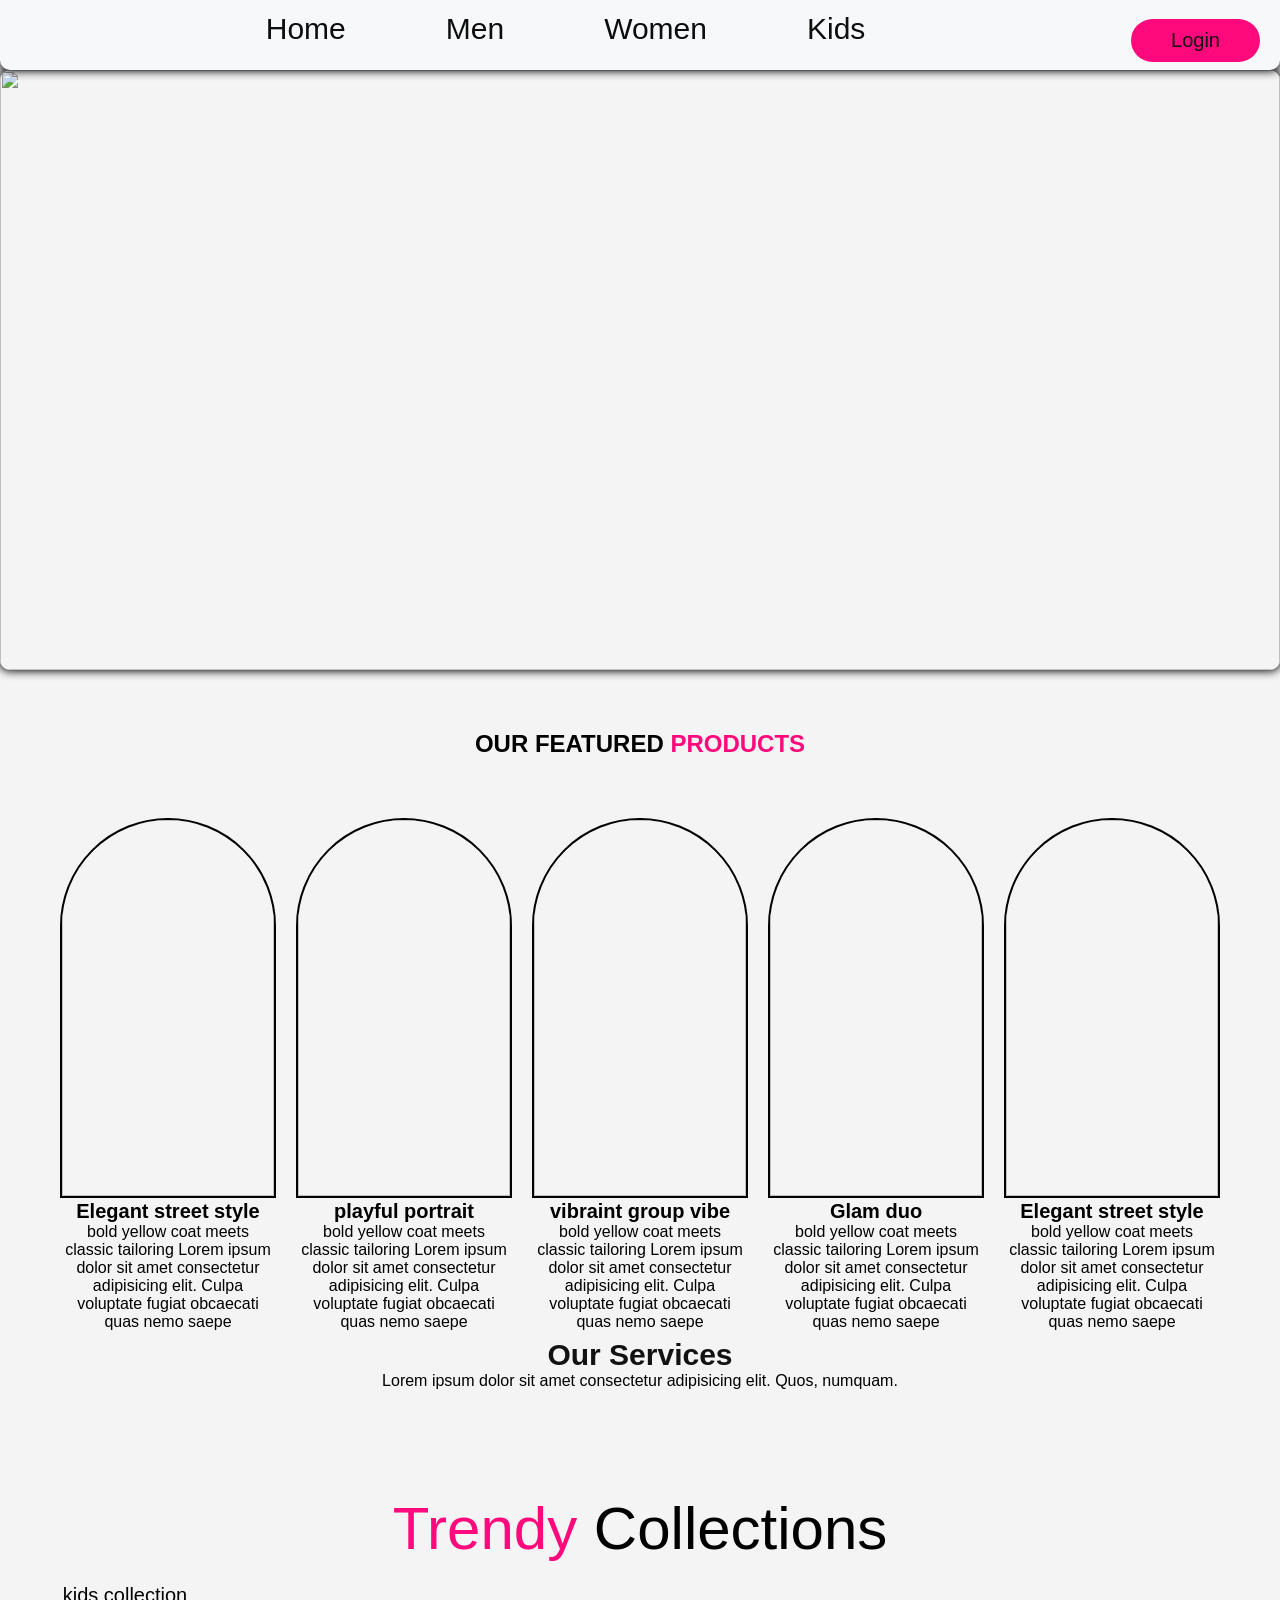
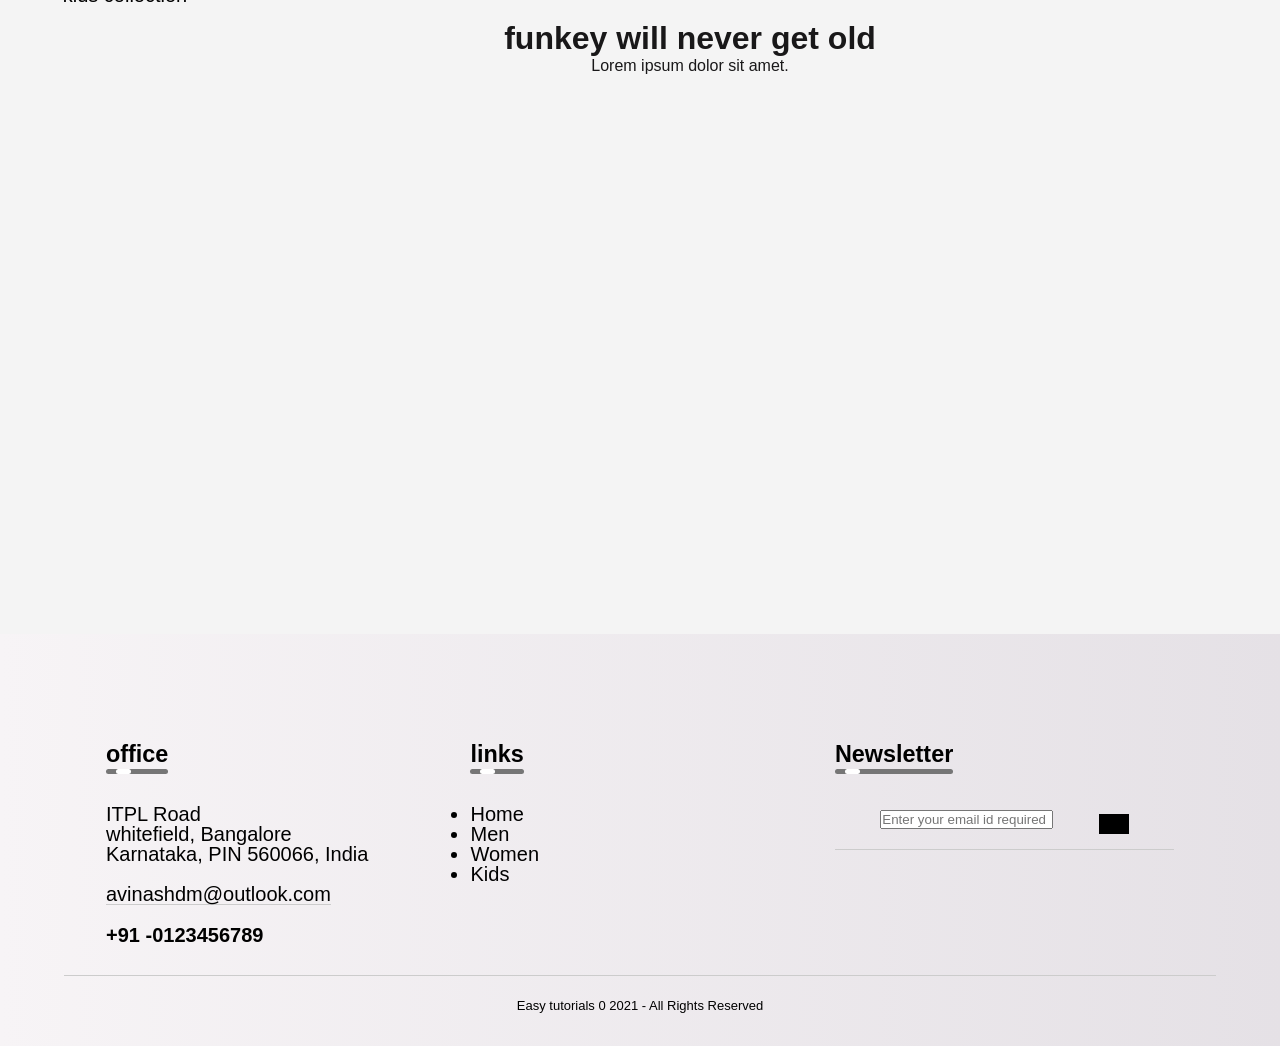
==== Home.html @ 51241158 "Add files via upload" ====
<!DOCTYPE html>
<html lang="en">
<head>
    <meta charset="UTF-8">
    <meta name="viewport" content="width=device-width, initial-scale=1.0">
    <title>Document</title>
    <link rel="stylesheet" href="style.css">
</head>
<body>
      <!-- ------navbar section------ -->
       <nav>
          <img src="images/logo.png" alt="" height="70px">
          <ul class="form-li">
            <li><a href="Home.html">Home</a></li>
            <li><a href="Men.html">Men</a></li>
            <li><a href="Women.html">Women</a></li>
            <li><a href="Kids.html">Kids</a></li>
          </ul>
            <button class="login" onclick="location.href='login.html'">Login</button>        
       </nav>

  <!-- --------herosection----- -->
        <div class="slider">
              <img src="images/pexels-katetrysh-27203469.jpg" alt="" class="slides active">
              <img src="images/pexels-cottonbro-6069072.jpg" alt="" class="slides">
              <img src="images/pexels-delot-19599230.jpg" alt="" class="slides">
              <img src="images/pexels-delot-19599238.jpg" alt="" class="slides"> 
              <img src="images/pexels-ron-lach-8386643.jpg" alt="" class="slides"> 
              <img src="images/pexels-rachel-claire-5490970.jpg" alt="" class="slides">
              
        </div>

  <!----------heroprofile section------ -->
        <h2 class="heroprofile-start"> OUR FEATURED <span>PRODUCTS</span></h2>

       <div class="heroprofile-con">
        <div class="profile">
            <img src="images/IMG_20260315_153532.jpg" alt="">
              <h1 class="profile-head">Elegant street style</h1>
              <p class="profile-p">bold yellow coat meets classic tailoring Lorem ipsum dolor sit amet consectetur adipisicing elit. Culpa voluptate fugiat obcaecati quas nemo saepe</p>
           </div>
           <div class="profile">
            <img src="images/IMG_20260315_153543.jpg" alt="">
            <h1 class="profile-head">playful portrait</h1>
              <p class="profile-p">bold yellow coat meets classic tailoring Lorem ipsum dolor sit amet consectetur adipisicing elit. Culpa voluptate fugiat obcaecati quas nemo saepe</p>
              
           </div>
           <div class="profile">
            <img src="images/IMG_20260315_153647.jpg" alt="">
            <h1 class="profile-head">vibraint group vibe</h1>
              <p class="profile-p">bold yellow coat meets classic tailoring Lorem ipsum dolor sit amet consectetur adipisicing elit. Culpa voluptate fugiat obcaecati quas nemo saepe</p>

           </div>
           <div class="profile">
            <img src="images/IMG_20260315_153749.jpg" alt="">
            <h1 class="profile-head">Glam duo</h1>
              <p class="profile-p">bold yellow coat meets classic tailoring Lorem ipsum dolor sit amet consectetur adipisicing elit. Culpa voluptate fugiat obcaecati quas nemo saepe</p>
              
           </div>
           <div class="profile">
            <img src="images/IMG_20260315_153719.jpg" alt="">
            <h1 class="profile-head">Elegant street style</h1>
              <p class="profile-p">bold yellow coat meets classic tailoring Lorem ipsum dolor sit amet consectetur adipisicing elit. Culpa voluptate fugiat obcaecati quas nemo saepe</p>   
           </div>
        </div>

   <!-- ----------service section------ -->
       <div >
              <h1 class="Services_head"> Our Services</h1>
              <p class="Services_para">Lorem ipsum dolor sit amet consectetur adipisicing elit. Quos, numquam.</p>
       </div>
         <br>
         <br>
        <div class="hero-services">
            <div class="ser">
              <img src="images/off1.jpg" alt="">
            </div>
            <div class="ser">
              <img src="images/off2.jpg" alt="">

            </div>
            <div class="ser">
              <img src="images/off3.jpg" alt="">

            </div>
            <div class="ser">
              <img src="images/off4.jpg" alt="">

            </div>
        </div>

   <!-- -------------about setion----------- -->
        <div class="about-section">
             <div class="card0">
                     <span>Trendy</span>  Collections 
             </div>
             <div class="card1">
                   kids collection
             </div>
             <div class="card2">
              <br>
              <br>
                     <h1>funkey will never get old</h1>
                   <p>Lorem ipsum dolor sit amet.</p>
             </div>
             <div class="card3">
            
             </div>
             <div class="card4">
            
             </div>
              <div class="card5">
                  
             </div>
              <div class="card6">
            
             </div>

        </div> 

 <!-- ---------footer section--------- -->
     <footer>
        <div class="row">
            <div class="col">
                <h3>office <div class="underline"><span></span></div></h3>
                <p>ITPL Road</p>
                <p>whitefield, Bangalore</p>
                <p>Karnataka, PIN 560066, India</p>
                <p class="email-id">avinashdm@outlook.com</p>
                <h4>+91 -0123456789</h4>
            </div>
            
            <div class="col">
                <h3>links <div class="underline"><span></span></div></h3>
                <ul >
                    <li><a href="Home.html">Home</a></li>
                    <li><a href="Men.html">Men</a></li>
                    <li><a href="Women.html">Women</a></li>
                    <li><a href="Kids.html">Kids</a></li>
                </ul>
            </div>
            <div class="col">
                <h3>Newsletter <div class="underline"><span></span></div></h3>
                <form>
                    <i class="fa-regular fa-envelope"></i>
                    <input type="email" placeholder="Enter your email id required">
                    <button type="submit"></button><i class="fa-solid fa-arrow-right"></i>
                </form>
                <div class="social-icons">
                    <i class="fa-brands fa-facebook"></i>
                    <i class="fa-brands fa-twitter"></i>
                    <i class="fa-brands fa-whatsapp"></i>
                    <i class="fa-brands fa-pinterest"></i>
                </div>
            </div>
    
        </div>
        <hr>
        <p class="copyright">Easy tutorials 0 2021 - All Rights Reserved</p>
    </footer>


          
         
        <script src="script.js"></script>
</body> 
</html>
---- style.css ----
*{
    margin: 0;
    padding: 0;
    box-sizing: border-box;
}
 
/* ------navbar section---- */
nav{
    display: flex;
    align-items: center;
    justify-content: space-between;
    position: sticky;
    top: 0px;
    background-color: rgb(247, 248, 249);
    box-shadow: 0px 0px 10px 1px black;
    border-radius: 0px 0px 10px 10px;

}
.form-li{
    display: flex;
    list-style: none;
    gap: 100px;
    font-size: 30px; 
}
.form-li  a{
     text-decoration: none;
    color: rgb(13, 13, 14); 
    transition: 0.1s ease;
}
.form-li a:hover{
   border-bottom: 2px solid #ff097c;
}


.login{
    padding: 10px 40px;
    background-color: #ff097c;
    border-radius: 49px;
    color: #131212;
    border-style: none;
    font-size: 20px;
    margin-right: 20px;
}

/* --------slidersection-------- */
.slider{
    width: 100vw;
    height: 600px;
    overflow: hidden;
    border-radius: 10px;
    box-shadow: 0px 0px 10px 1px black;
}
 .slider img{
     width: 100%;
     height: 100%;
     display: none;
}
.slider .active{
    display: block;
}

 /* --------heroprofile------- */

    .heroprofile-start{
            margin-top: 60px;
            text-align: center;
            font-family: Arial, Helvetica, sans-serif;
         }
         span{
            color: #ff097c;
         }
  .heroprofile-con{
            display: flex;
            height: 500px;
            gap: 20px;
            justify-content: space-around;
            padding: 60px;
            margin-bottom: 80px;
         }
         .profile{
            width: 25%;
            border-top-left-radius: 150px;
            border-top-right-radius: 150px;
            border: 2px solid black;
         }
         .profile img{
            height: 100%;
            width: 100%;
            object-fit: cover;
            border-top-left-radius: 150px;
            border-top-right-radius: 150px;
         }
         .profile-head{
            text-align: center;
            font-size: 20px;
         }
         .profile-p{
            text-align: center;
         }

 /* ------service section------- */
         .Services_head{
            font-size: 30px;
            color: #131212;
            text-align: center;
         }
         .Services_para{
            text-align: center;
         }
         
         .hero-services{
            display: flex;
            justify-content: space-around;
         }
         .ser img{
              height: 150px;
         }

 /* -----------about secion----------- */
 .about-section{
    margin-top: 50px;
      display: grid;
      grid-template-columns: 400px 400px 300px 300px;
      grid-template-rows: 80px 300px  300px;
      justify-content: center;
      gap: 10px;
 }  
  
  
  .card0{
  grid-column: 1/5;
  font-size: 60px;
  text-align: center;

  }
   
.card1{
    grid-row: 2/4;
    background-image: url(images/abt2.jpg);
    background-size: cover;
    text-align: center;
    font-size: 20px;

}
.card2{
  grid-column: 2/4;
  background-image: url(images/abt6.jpg);
    background-size: cover;
     display: flex;
    flex-direction: column;
     align-items: center;
    text-align: center;
    color: #191819;
}
.card3{
    background-image: url(images/abt4.jpg);
    background-size: cover; 

}
.card4{
    background-image: url(images/abt3.jpg);
    background-size: cover; 

}
.card5{
    background-image: url(images/abt1.jpg);
    background-size: cover; 
}
.card6{
    background-image: url(images/abt5.jpg);
    background-size: cover; 
}

/* ---------footer section--------- */
footer{
    width: 100%;
    background: linear-gradient(to right, #f7f4f6, #cfc5d167);
    /* color:#fff; */
    padding: 100px 0 30px;
    font-size: 13px;
    line-height: 20px;
    margin-top: 40px;
    
}
.row{
    width: 85%;
    margin: auto;
    display: flex;
    flex-wrap: wrap;
    align-items: flex-start;
    justify-content: space-between;
    font-size: 20px;
}
.col{
    flex-basis: 33%;
    padding: 10px;
}

.pad{
    width: 80px;
    margin-bottom: 30px;
}
.col h3{
    width: fit-content;
    margin-bottom: 40px;
    position: relative;
}
.email-id{
    width: fit-content;
    border-bottom: 1px solid #ccc;
    margin: 20px 0;
}
.form-li{
    list-style: none;
    margin-bottom: 12px;
}
ul li a{
    text-decoration: none;
    color: #010101;
}
form{
    padding-bottom: 15px;
    display: flex;
    align-items: center;
    justify-content: space-between;
    border-bottom: 1px solid #ccc;
    margin-bottom: 50px;
}
form .far{
    font-size: 18px;
    margin-right: 10px;
}
.footform input{
    width: 100%;
    background: transparent;
    color: #ccc;
    border: auto;
    outline: none;
}
.footform button{
    background: transparent;
    border: 0;
    outline: none;
    cursor: pointer;
}
.footform button .fas{
    font-size: 16px;
    color: #ccc;
}
.social-icons .fab{
    width: 50px;
    height: 50px;
    border-radius: 50%;
    text-align: center;
    line-height: 40px;
    font-size: 20px;
    color: #000;
    background: #fff;
    margin-right: 15px;
    cursor: pointer;
}
hr{
    width: 90%;
    border: 0;
    border-bottom: 1px solid #ccc;
    margin: 20px auto;
}
.copyright{
    text-align: center;
}
.underline{
    width: 100%;
    height: 5px;
    background: #767676;
    border-radius: 3px;
    position: absolute;
    top: 25px;
    left: 0;
    overflow: hidden;
}
.underline span{
    width: 15px;
    height: 100%;
    background: #fff;
    border-radius: 3px;
    position: absolute;
    top: 0;
    left: 10px;
    animation: moving 3s linaer infinite;
}
@keyframes moving{
    0%{
        left: -20px;
    }
    100%{
        left: 100px;
    }
}




/* -----------------women section----------------- */
.fashion{
   font-size: 30px;
   box-sizing: border-box;
   padding: 10px;

}
/* Hero Section */
    
    .hero{
    height:600px;
    background:linear-gradient(pink,white);
    display:flex;
    flex-direction:column;
    justify-content:center;
    align-items:center;
    text-align:center;
    background-image: url(images/abt6.jpg);
    background-size: cover;
    }
    
    .hero h1{
    font-size:40px;
    margin-bottom:10px;
    }
    
    .hero p{
    font-size:20px;
    margin-bottom:20px;
    }

    .products1 h2{
       text-align: center;
       font-size: 30px;
       color: #ff097c;
       margin-bottom: 20px;
    }


    
    .hero button{
    padding:12px 25px;
    background:palegreen;
    border:none;
    color:black;
    font-size:16px;
    cursor:pointer;
    }

    
    /* hero1 */
    .hero1{
        height:400px;
        background:linear-gradient(pink,rgba(0, 0, 255, 0.151));
        display:flex;
        flex-direction:column;
        justify-content:center;
        align-items:center;
        text-align:center;
        }

        .hero1 h1{
        font-size: 50px;
        margin-bottom: 20px;
    } 

    .hero1 p{
        font-size:20px;
        margin-bottom:20px;
        }

    .hero1 button{
        padding:15px 25px;
        background:palegreen;
        border:none;
        color:black;
        font-size:16px;
        cursor:pointer;
        
        }

        /* hero2 */

        .hero2{
            height:400px;
            background:linear-gradient(pink,rgba(0, 0, 255, 0.226));
            display:flex;
            flex-direction:column;
            justify-content:center;
            align-items:center;
            text-align:center;
            }
            
            .hero2 h1{
            font-size:40px;
            margin-bottom:10px;
            }
            
            .hero2 p{
            font-size:20px;
            margin-bottom:20px;
            }
            
            .hero2 button{
            padding:12px 25px;
            background:palegreen;
            border:none;
            color:black;
            font-size:16px;
            cursor:pointer;
            }
        
            

        
    /* Products  */
    
    .products{
    padding:50px;
    text-align:center;
    }
    
    .products h2{
    font-size:32px;
    margin-bottom:40px;
    color: tomato;
    }
    
    .products-container{
    display:flex;
    justify-content:center;
    gap:30px;
    flex-wrap:wrap;
    }
    
    
    .card img{
    width:200px;
    }
    
    .card h3{
    margin-top:10px;
    }
    
    .card p{
    margin:10px 0;
    }
    
    .card button{
    background:#ff3399;
    color:blue;
    border:none;
    padding:10px 15px;
    cursor:pointer;
    }

    .card img{
        width: 100%;
        height: auto;
        transition: all .40s;
    }

    .card img:hover{
        transform: scale(0.9);
    }

    .card1-img{
        margin-top: 10px;
        width: 200px;
       height: 315px;
       box-shadow: 0 5px 15px purple;
      border-radius: 10px;                   
       }  

      

   
    /* footwear products */

    .footwaer-products{
        padding:50px;
        text-align:center;
        }
        
        .footwaer-products h2{
        font-size:32px;
        margin-bottom:40px;
        color: lightcoral;
        }
        
        .footwaer-container{
        display:flex;
        justify-content:center;
        gap:30px;
        flex-wrap:wrap;
        }

   .card1 p{
    margin:10px 0;
    }

    
     .card1-img{
        margin-top: 10px;
        width: 200px;
       height: 315px;
       box-shadow: 0 5px 15px purple;
      border-radius: 10px;                   
       }    

       .card1 img{
        width: 100%;
        height:auto ;
        transition: all .40s;
    }

    .card1 img:hover{
        transform: scale(0.9);
    }

    
    
      .card1 button{
        background:palevioletred;
        color:blue;
        border:none;
        padding:10px 15px;
        cursor:pointer;
        } 

        .products{
            padding:50px;
            text-align:center;
         }

       
    
    /* traditional products */

    .Traditional-product h2{
        font-size:32px;
        margin-bottom:40px;
        color: lightcoral;
        text-align: center;
        }
        
        .Traditional-container{
        display:flex;
        justify-content:center;
        gap:30px;
        flex-wrap:wrap;
        }

        .card img{
            margin-top: 10px;
            width: 200px;
           height: 315px;
           box-shadow: 0 5px 15px black;
          border-radius: 10px;                   
           } 
           
           .hero2 button{
            align-items: center;
           }

           .Traditional-product{
            margin-bottom: 40px;
           } 
/* --------mens section-------- */
.menhero img{
    height: 500px;
    width: 1510px;
    object-fit: cover;
}
.title{
    text-align:center;
    margin:50px;
   
}

.gallery{
    display:grid;
    grid-template-columns:repeat(3,1fr);
    gap:20px;
    padding:20px;
}

.mencard{
    background:white;
    padding:15px;
    border-radius:10px;
    text-align:center;
    box-shadow:0 4px 8px rgba(0,0,0,0.1);
    transition:0.3s;
}

.mencard:hover{
    transform:scale(1.05);
}

.mencard img{
    width:100%;
    height:250px;
    object-fit:cover;
    border-radius:10px;
}

.mencard h3{
    margin:10px 0 5px;
}

.mencard p{
    color:green;
    font-weight:bold;
}
/* mens bottom wear */
body{
font-family: Arial;
margin:0;
background:#f4f4f4;
}

header{
background:#ff097c;
color:white;
text-align:center;
padding:20px;
}

.products{
display:flex;
justify-content:center;
flex-wrap:wrap;
gap:20px;
padding:30px;
}

.cardmen{
background:white;
width:220px;
padding:15px;
border-radius:10px;
text-align:center;
box-shadow:0 0 10px rgba(0,0,0,0.2);
}

.cardmen img{
width:100%;
border-radius:10;
object-fit: cover;
}

button{
background:black;
color:white;
border:none;
padding:10px 15px;
margin-top:10px;
cursor:pointer;
}

button:hover{
background:rgb(244, 161, 7);
}

/* card2 */
.products2{
display:flex;
justify-content:center;
flex-wrap:wrap;
gap:20px;
padding:30px;
}

.cardmen2{
background:white;
width:220px;
padding:15px;
border-radius:10px;
text-align:center;
box-shadow:0 0 10px rgba(0,0,0,0.2);
}

.cardmen2 img{
width:100%;
border-radius:10;
object-fit: cover;
}

button{
background:black;
color:white;
border:none;
padding:10px 15px;
margin-top:10px;
cursor:pointer;
}

button:hover{
background:orange;
}



/* ------grid section------ */
.gridmen{
display: grid;
grid-template-columns: 400px 400px 400px;
grid-template-rows: 400px 400px;
    gap: 20px;
    justify-content: center;

}
.gc img{
    height: 300px;
    width: 400px;  
    object-fit: cover;
   border-radius:10px;
box-shadow:0 0 20px rgba(0, 0, 0, 0.726);
   
}


/* ---------kids section-------- */

section{
    padding: 5% 10%;
}

.main-home{
    width: 100%;
    height: 100vh;
    background-image: url(images1/log.jpg); 
    filter: contrast(50%);
    background-position: center;
    background-size: cover;
    display: flex;
    grid-template-columns: repeat(1, 1fr);
    align-items: center;
}

.main-text h5{
    color: palegreen;
    font-size: 16px;
    text-transform: capitalize;
    font-weight: 500;
}

.main-text h1{
    color: black;
    font-size: 60px;
    font-style: italic;
    text-transform: capitalize;
    line-height: 1.1;
    font-weight: 600;
    margin: 6px 0 10px;
}

.main-text p{
    color: palegreen;
    font-size: 20px;
   /* font-style: italic; */
    margin-bottom: 20px;
}


/* trending-section-css */

.center-text h2{
    color: #111;
    font-size: 28px;
    text-transform: capitalize;
    text-align: center;
    margin-bottom: 30px;
}

.center-text span{
    color: palevioletred;
}

.products{
    display: grid;
    grid-template-columns: repeat(auto-fit, minmax(260px, auto));
    gap: 3rem; 
}

.row{
    position: relative;
    transition: all .40s; 
}

.row img{
    width: 100%;
    height: auto;
    transition: all .40s; 
}

.row img:hover{
    transform: scale(0.9);
} 

.product-text h6{
    position: absolute;
    top: 13px;
    left: 13px;
    color: #6E026F;
    font-size: 12px;
    font-weight: 500;
    text-transform: uppercase;
    background-color: #FFF8DE; 
    padding: 3px 10px;
    border-radius: 2px;
}

.heart-icon{
    position: absolute;
    right: 0;
    font-size: 20px;
}

.heart-icon:hover{
    color: brown;
}

.ratting i{
    color: #ff8c00;
    font-size: 18px;
}
.price h4{
    color: #111;
    font-size: 16px;
    text-transform: capitalize;
    font-weight: 400;
}

.price p{
    background-color: pink ;
    font-size: 14px;
    font-weight: 600;
}
.reviwes{
    text-align: center;
}

.reviwes h3{
    color: #111;
    font-size: 25px;
    text-transform: capitalize;
    text-align: center;
    font-weight: 700;
}

.reviwes img{
    width: 100px;
    height: auto;
    border-radius: 30px;
    margin: 20px 0;
}

.reviwes p{
    color: brown;
    font-size: 16px;
    font-weight: 400;
    line-height: 25px;
    margin-bottom: 10px;
}

.reviwes h2{
    font-size: 22px;
    color: #000;
    font-weight: 400;
    text-transform: capitalize;
    margin-bottom: 2px;
}

/* update-section-css */
.up-center-text{
    text-align: center;
    color: firebrick;
    font-size: 25px;
    text-transform: capitalize;
    font-weight: 700;
    margin-bottom: 30px;
}

.cart img{
    width: 300px;
    height: auto;
    border-radius: 5px;
}

.update-cart{
    display: grid;
    grid-template-columns: repeat(auto-fit, minmax(300px, auto));
    gap: 1rem;
}

.cart h5{
    color: #863A6F;
    font-size: 14px;
    text-transform: capitalize;
    font-weight: 500;
}

.cart h4{
    color: navy;
    font-size: 18px;
    font-weight: 600;
}

.cart p{
    color: #6E026F;
    font-size: 15px;
    max-width: 380px;
    line-height: 25px;
    margin-bottom: 12px;
}

.cart h6{
    color: brown;
    font-size: 14px;
    font-weight: 500;
}
  
/* ---------login form------ */

.log-con{
    margin-top: 50px;
    display: flex;
    /* width: 100vw; */
    width: 1000px;
box-shadow:0 0 20px rgba(0, 0, 0, 0.726);
  justify-content: space-around;
  align-items: center;
  height: 500px;
  margin-left: 250px;
}
.container2{
    display: flex;
    flex-direction: column; 
    gap: 20px; 
    padding-top: 15px; 
}
.container2 input{
    width: 300px;
    padding: 20px;
    border-radius: 20px;
    border-style: none;
}
.submitbtn{
    width: 300px;
    padding: 15px;
    font-size: 20px;
    border-radius: 20px;

     
}
.submitbtn:hover{
    background-color: #ff097c;
    color: black;

}
h5{
    font-size: 30px;    
}
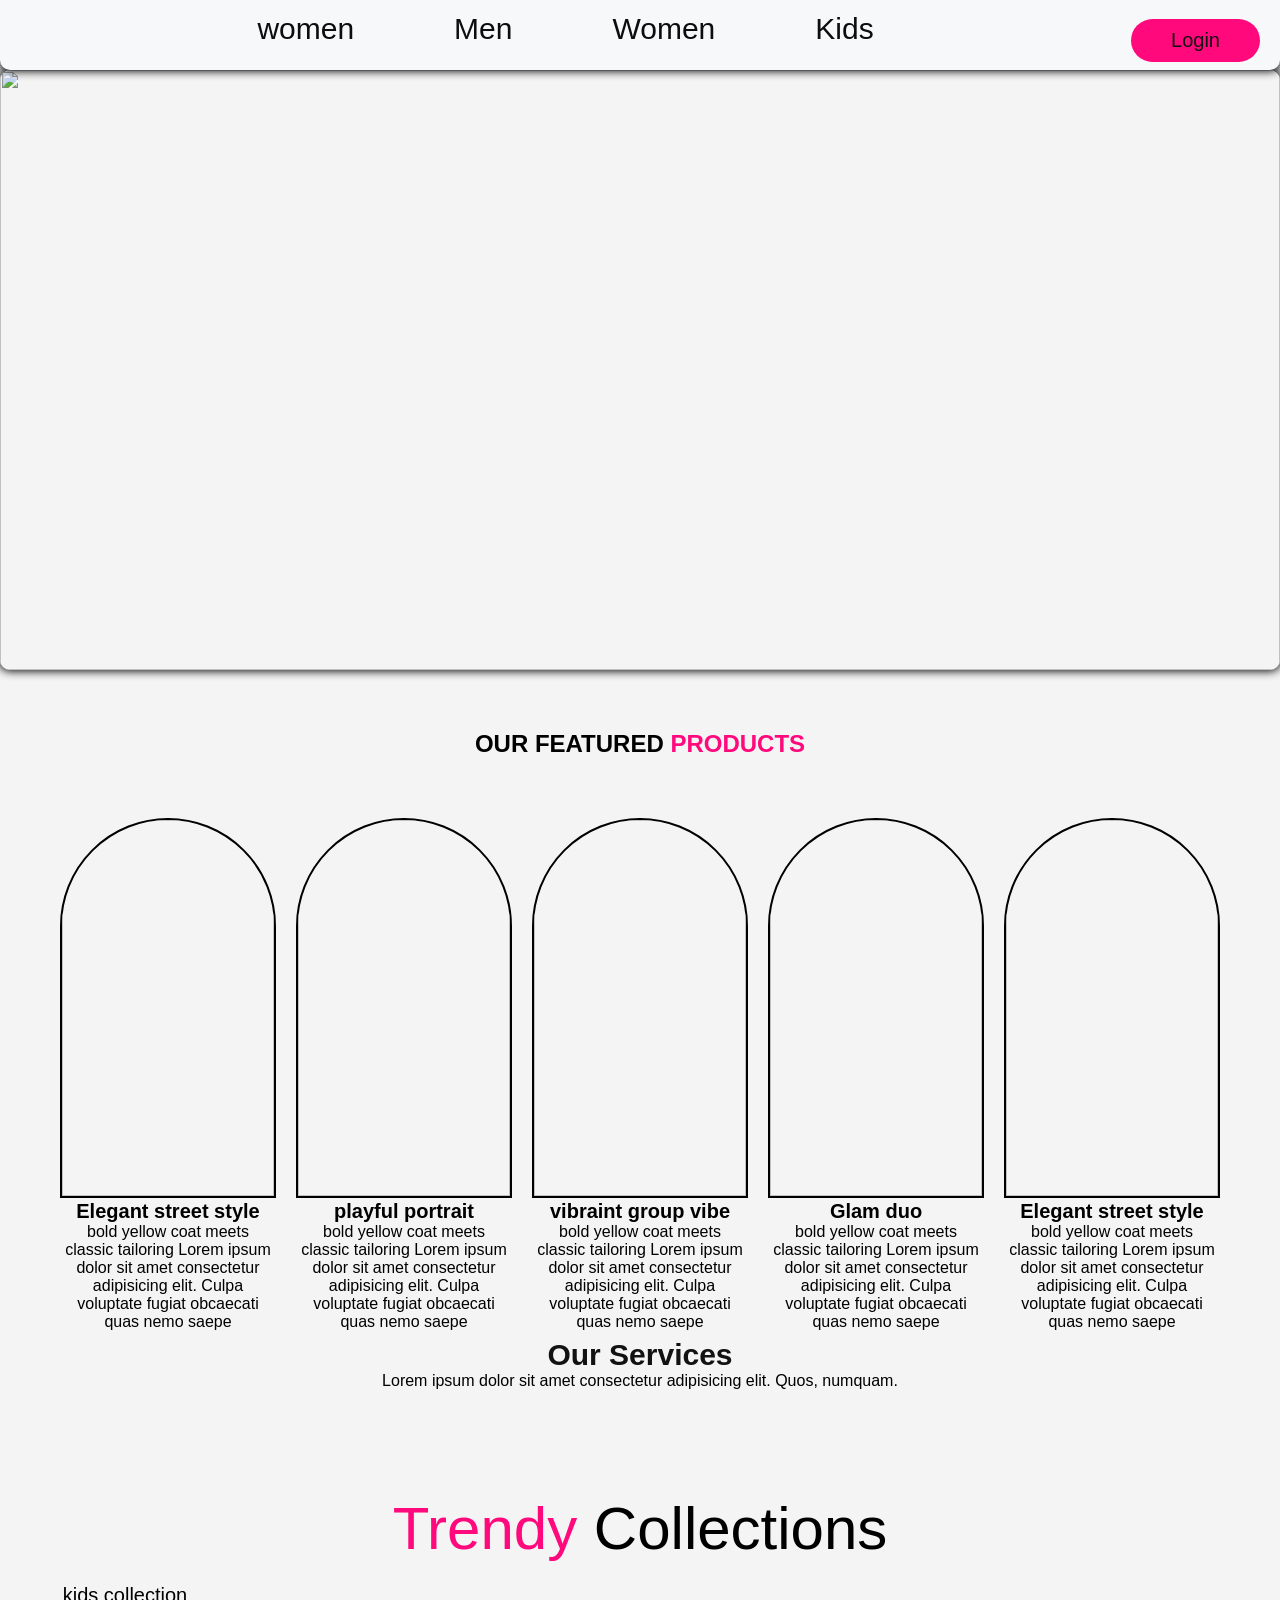
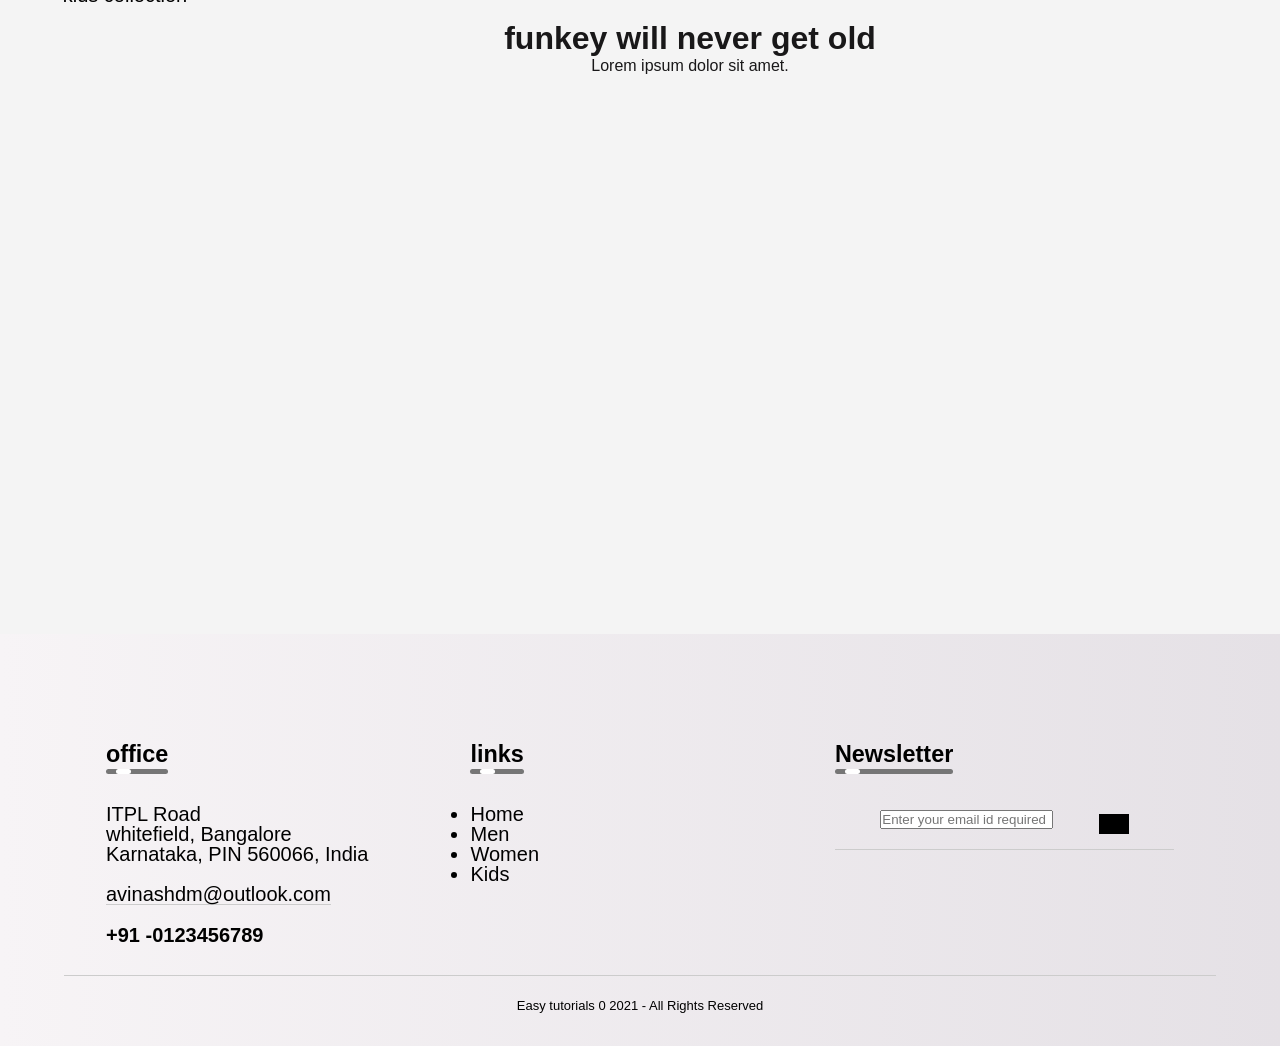
==== commit 47d0572a: "Update Home.html change the code" ====
--- a/Home.html
+++ b/Home.html
@@ -11,7 +11,7 @@
        <nav>
           <img src="images/logo.png" alt="" height="70px">
           <ul class="form-li">
-            <li><a href="Home.html">Home</a></li>
+            <li><a href="Home.html">women</a></li>
             <li><a href="Men.html">Men</a></li>
             <li><a href="Women.html">Women</a></li>
             <li><a href="Kids.html">Kids</a></li>
@@ -164,4 +164,4 @@
          
         <script src="script.js"></script>
 </body> 
-</html>+</html>
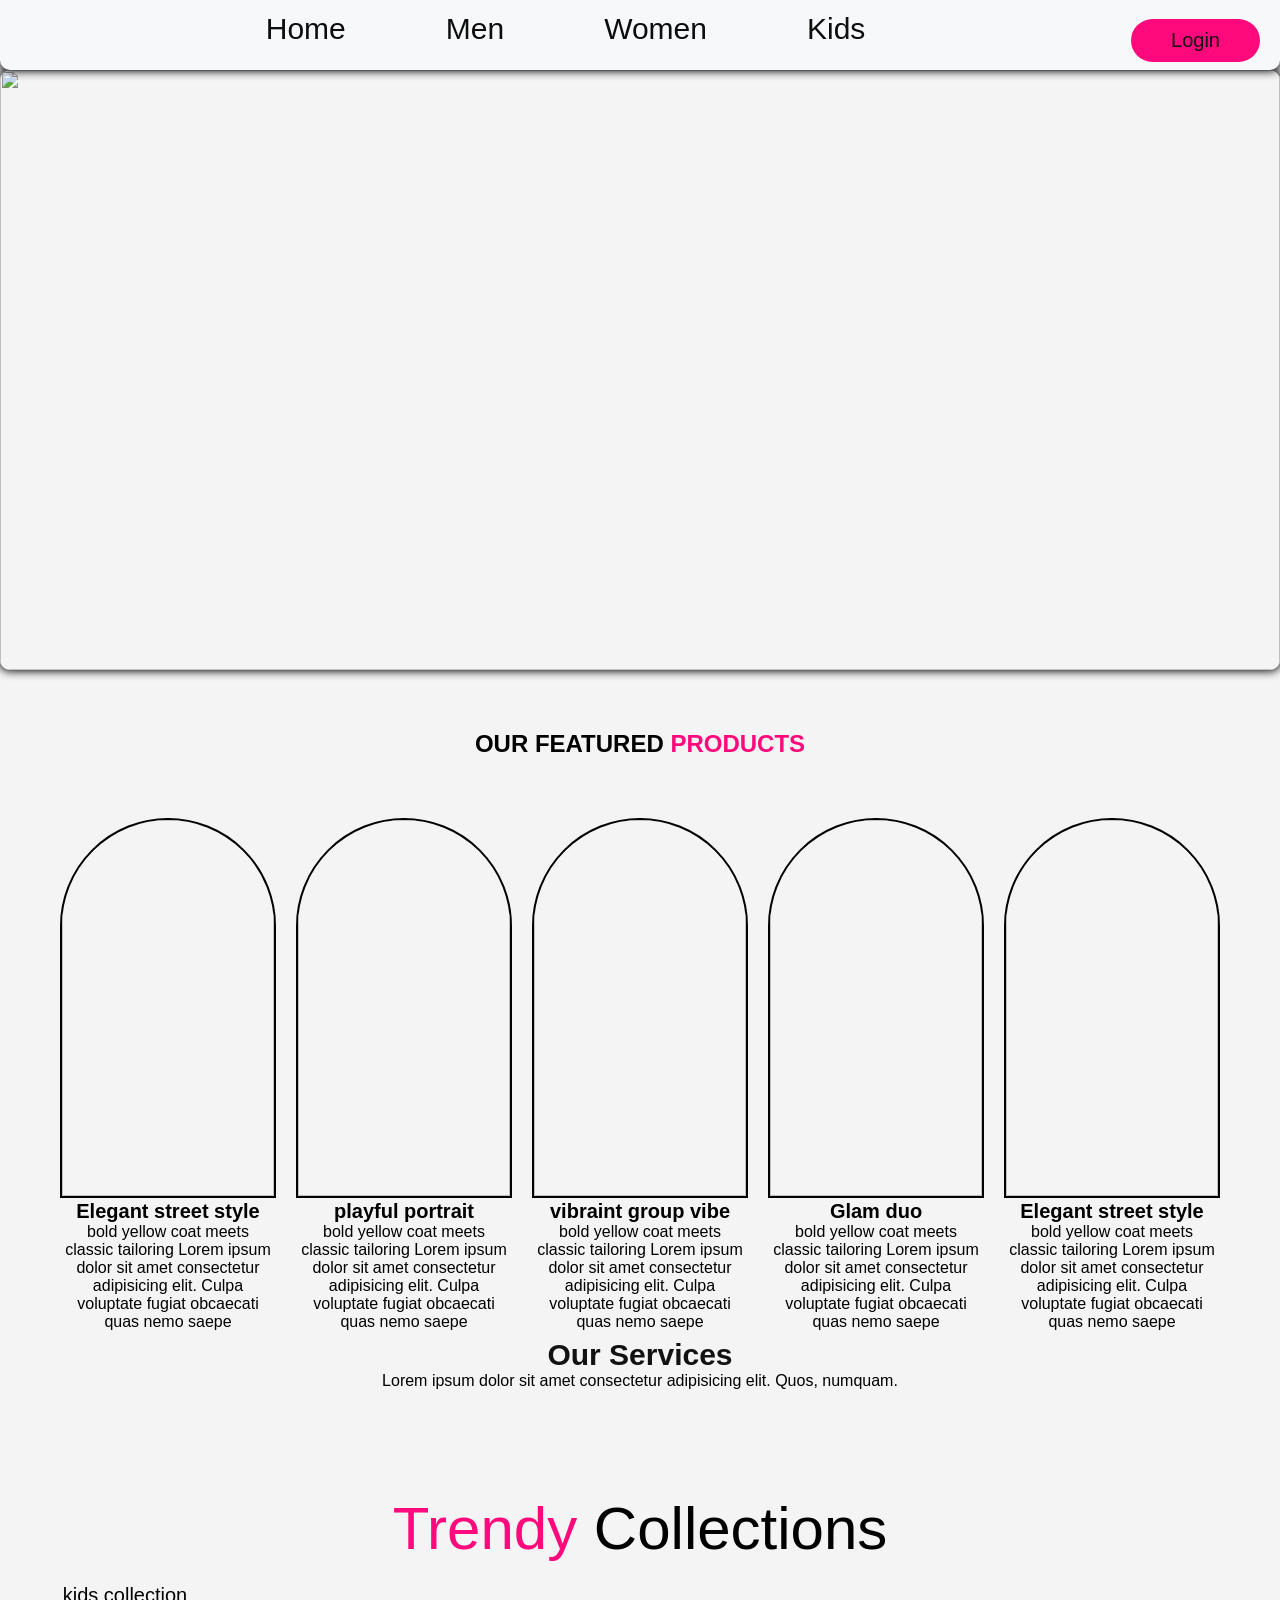
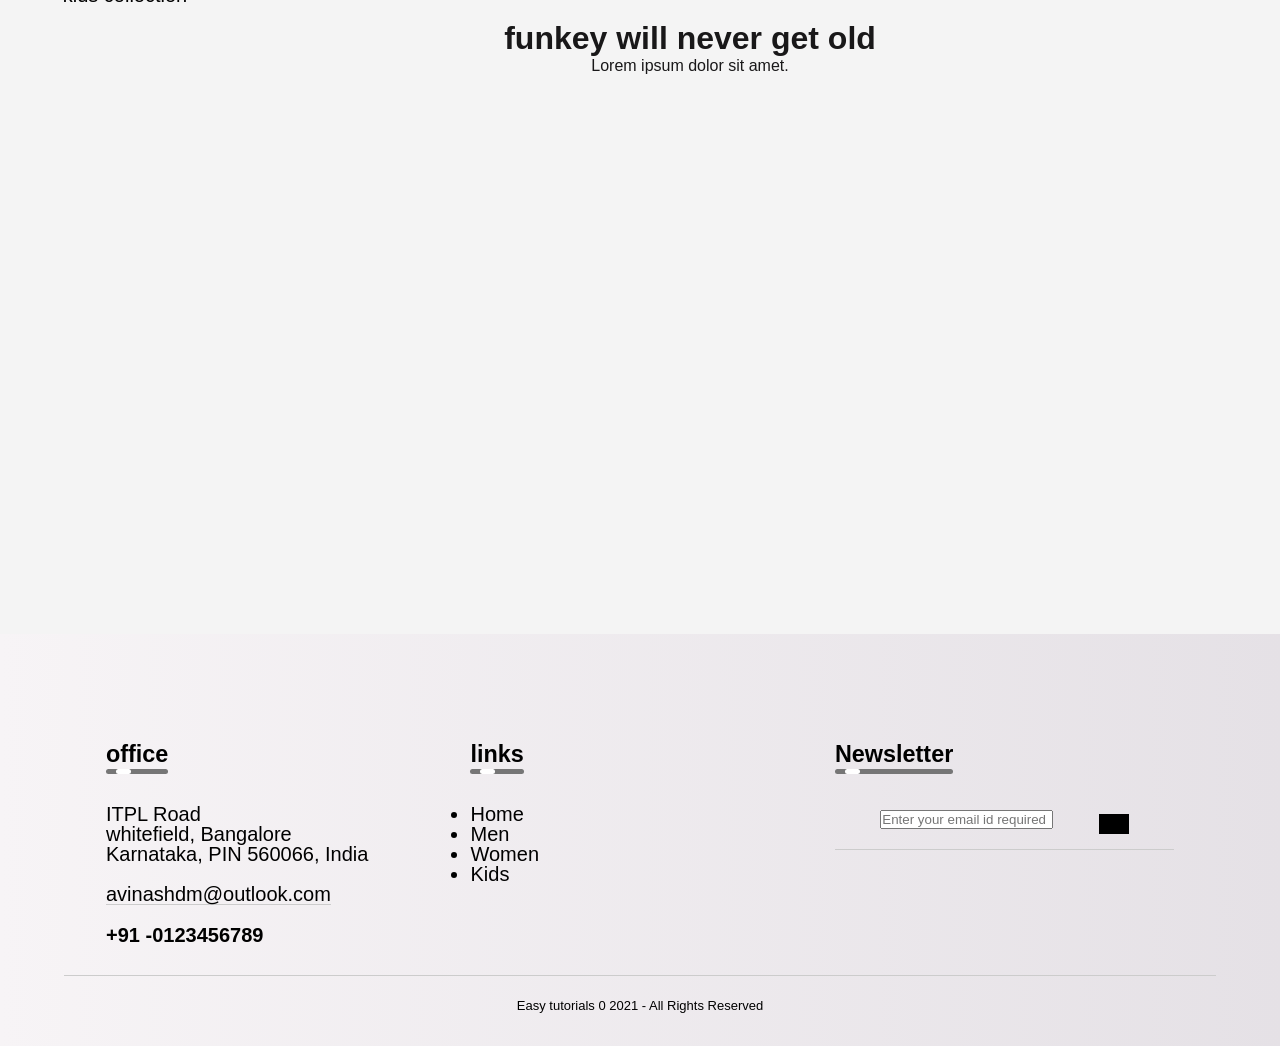
==== commit 0ac865d5: "Update Home.html change the code" ====
--- a/Home.html
+++ b/Home.html
@@ -11,7 +11,7 @@
        <nav>
           <img src="images/logo.png" alt="" height="70px">
           <ul class="form-li">
-            <li><a href="Home.html">women</a></li>
+            <li><a href="Home.html">Home</a></li>
             <li><a href="Men.html">Men</a></li>
             <li><a href="Women.html">Women</a></li>
             <li><a href="Kids.html">Kids</a></li>
